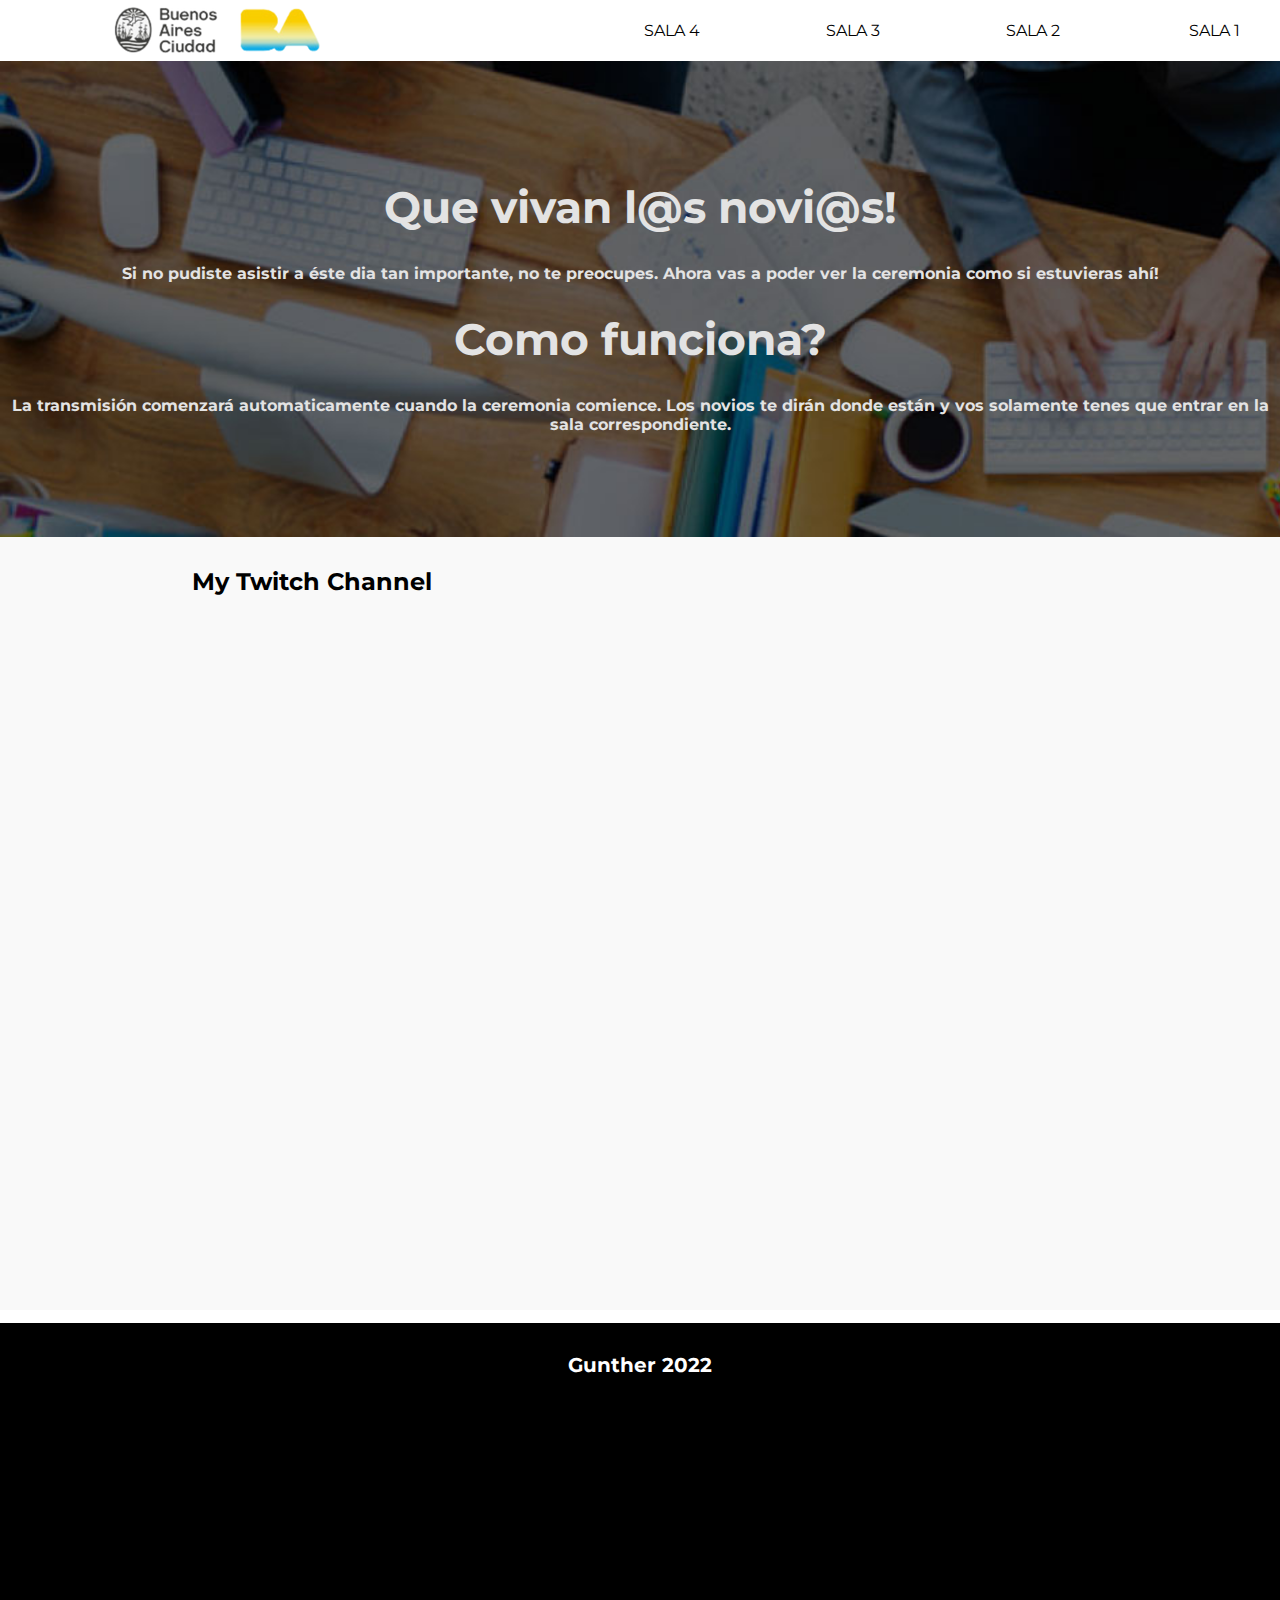
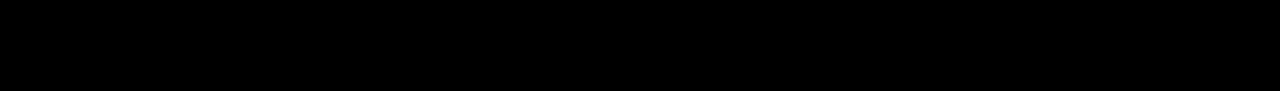
==== index.html @ d4aa126c "Comienzo de proyecto" ====
<!DOCTYPE html>
<html lang="en">
<head>
<meta charset="UTF-8">
<meta http-equiv="X-UA-Compatible" content="IE=edge">
<meta name="viewport" content="width=}, initial-scale=1.0">
<title>Document</title>
<link rel="stylesheet" href="./assets/styles.css">
<link rel="preconnect" href="https://fonts.googleapis.com">
<link rel="preconnect" href="https://fonts.gstatic.com" crossorigin>
<link href="https://fonts.googleapis.com/css2?family=Fraunces:opsz,wght@9..144,700&family=Montserrat:wght@300;500;700&display=swap" rel="stylesheet">

</head>

<body>
<header> 
    <div class="logo"><a href="#"><img src="./assets/img/logo.png"></a> 
    </div>

    
    <nav>    
        <ul>
            <!-- <button><li>INICIO</li></button> -->
            <li><a href="#">SALA 1</a></li>
            <li><a href="#">SALA 2</a></li>
            <li><a >SALA 3</a></li>
            <li><a >SALA 4</a></li>
        </ul>
    </nav>
    

</header>
<div class="cabecera">

    <h1 class="titulo">Que vivan l@s novi@s!</h1>    
    <h2 class="subtitulo">Si no pudiste asistir a éste dia tan importante, no te preocupes. Ahora vas a poder ver la ceremonia como si estuvieras ahí! 
    <h1 class="titulo">Como funciona?</h1>
    <h2 class="subtitulo">La transmisión comenzará automaticamente cuando la ceremonia comience. Los novios te dirán donde están y vos solamente tenes que entrar en la sala correspondiente.
</div>    

<div class="principal">
<div class="twitch">
    <h2>My Twitch Channel</h2>
    <iframe src="https://player.twitch.tv/?channel=baitybait&parent=https://www.twitch.tv/baitybait" frameborder="0" allowfullscreen="true" scrolling="no" height="680" width="100%"></iframe>
</div>
</div>




<footer>
<div class="footer">
    <h1 class="copyright">Gunther 2022</h1>
</div>
</footer>

</body>
</html>
---- assets/styles.css ----
* {
    font-family: 'Montserrat', sans-serif;
}

body {
    margin:0;
    padding: 0;
    background-color: rgb(255, 255, 255);
}


nav {
    width:100%;
    background: #ffffff;
    overflow: auto;
}

ul {
    padding: 0;
    margin: 0 0 0 150px;
    list-style: none;
}

li {
    float: right;

}

.logo img {
    padding-left: 100px;   
    position: absolute;
    margin-top: 0px;
    margin-left: 0px;

}

nav a {
    width: 100px;
    display: block;
    padding: 21px 40px;
    text-decoration: none;
    color: black;
    text-align: right;
}

nav a:hover {
    animation:ease-in;
    background-color: rgb(255, 255, 155);
    

}

.titulo {
    font-family: 'Montserrat', sans-serif;
    font-size: 44px;
    text-align: center;

}

.subtitulo {
    font-family: 'Montserrat', sans-serif;
    font-size: 16px;
    text-align: center;
}

.cabecera {
    background-image: url(./img/image_background.jpg);
    background-size: cover;
    background-repeat: no-repeat;
    padding-top: 90px;
    padding-bottom: 90px;
    color: rgb(227, 227, 227);
}

.twitch {
    margin: auto;
    width: 70%;
    padding: 10px;
}

.footer {
    font-size: 10px;
    text-align: center;
    background-color: black;
    padding-bottom: 300px;
    color: #ffffff;
    
}

.copyright {
    padding-top: 30px;
}

.principal {
    background-color: rgb(249, 249, 249);
    margin: 0 auto;
    padding: 0px 0 0px;
}
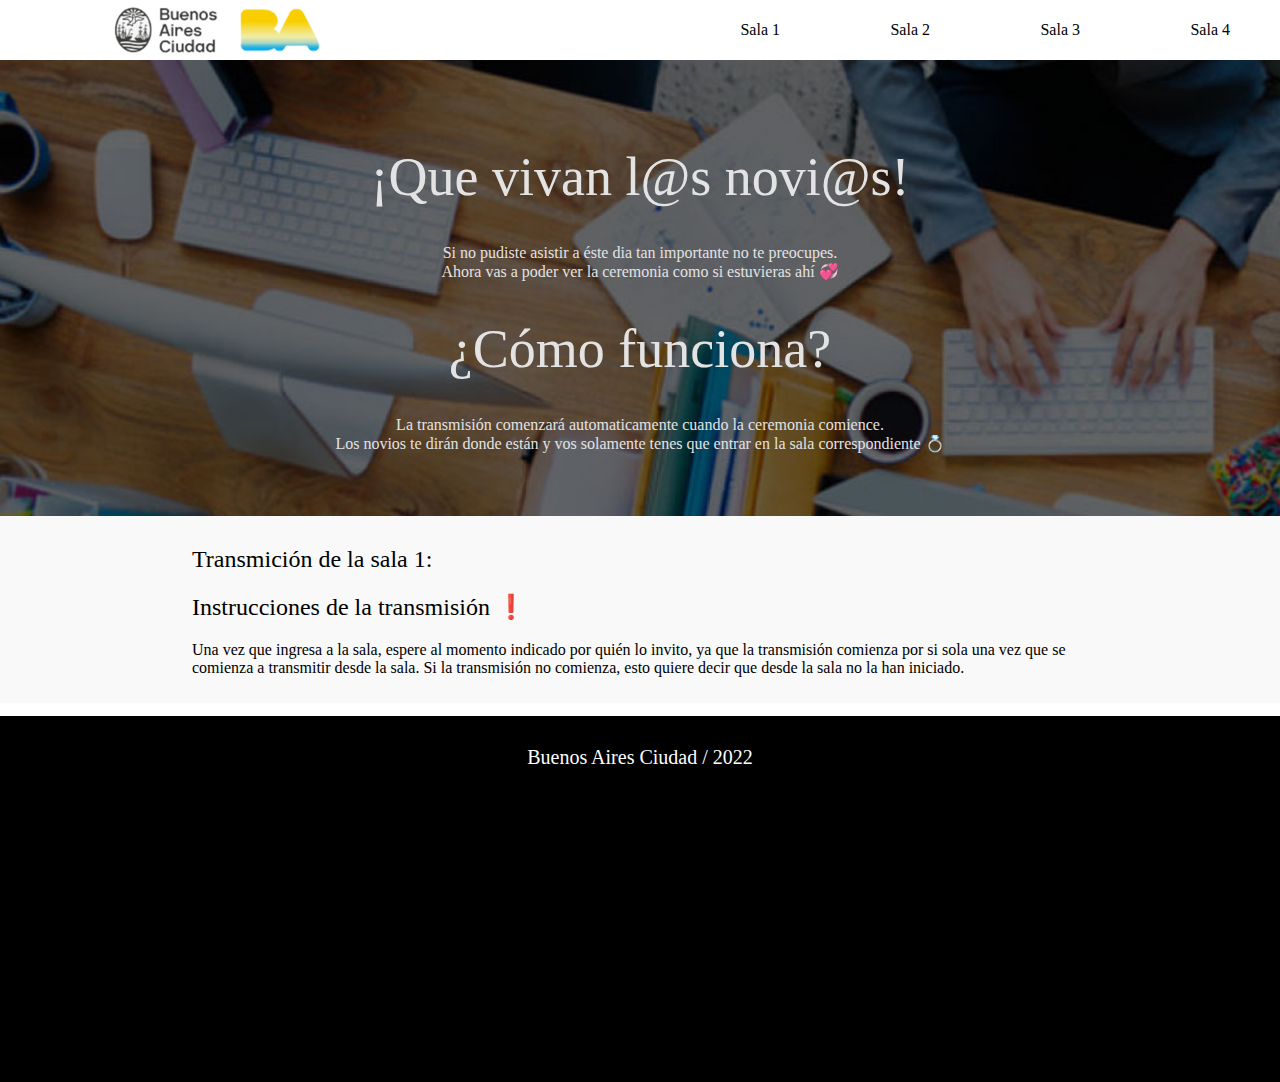
==== commit c5202ca2: "Update index.html" ====
--- a/index.html
+++ b/index.html
@@ -4,7 +4,7 @@
 <meta charset="UTF-8">
 <meta http-equiv="X-UA-Compatible" content="IE=edge">
 <meta name="viewport" content="width=}, initial-scale=1.0">
-<title>Document</title>
+<title>Que vivan l@s novi@s - GBA</title>
 <link rel="stylesheet" href="./assets/styles.css">
 <link rel="preconnect" href="https://fonts.googleapis.com">
 <link rel="preconnect" href="https://fonts.gstatic.com" crossorigin>
@@ -20,11 +20,10 @@
     
     <nav>    
         <ul>
-            <!-- <button><li>INICIO</li></button> -->
-            <li><a href="#">SALA 1</a></li>
-            <li><a href="#">SALA 2</a></li>
-            <li><a >SALA 3</a></li>
-            <li><a >SALA 4</a></li>
+            <li><a href="./sala4.html">Sala 4</a></li>
+            <li><a href="./sala3.html">Sala 3</a></li>
+            <li><a href="./sala2.html">Sala 2</a></li>
+            <li><a href="./index.html">Sala 1</a></li>
         </ul>
     </nav>
     
@@ -32,27 +31,43 @@
 </header>
 <div class="cabecera">
 
-    <h1 class="titulo">Que vivan l@s novi@s!</h1>    
-    <h2 class="subtitulo">Si no pudiste asistir a éste dia tan importante, no te preocupes. Ahora vas a poder ver la ceremonia como si estuvieras ahí! 
-    <h1 class="titulo">Como funciona?</h1>
-    <h2 class="subtitulo">La transmisión comenzará automaticamente cuando la ceremonia comience. Los novios te dirán donde están y vos solamente tenes que entrar en la sala correspondiente.
+    <h1 class="titulo">¡Que vivan l@s novi@s! </h1>    
+    <h2 class="subtitulo">Si no pudiste asistir a éste dia tan importante no te preocupes. <br> Ahora vas a poder ver la ceremonia como si estuvieras ahí 💞 
+    <h1 class="titulo">¿Cómo funciona?</h1>
+    <h2 class="subtitulo">La transmisión comenzará automaticamente cuando la ceremonia comience. <br> Los novios te dirán donde están y vos solamente tenes que entrar en la sala correspondiente 💍
 </div>    
 
 <div class="principal">
 <div class="twitch">
-    <h2>My Twitch Channel</h2>
-    <iframe src="https://player.twitch.tv/?channel=baitybait&parent=https://www.twitch.tv/baitybait" frameborder="0" allowfullscreen="true" scrolling="no" height="680" width="100%"></iframe>
+    <h2>Transmición de la sala 1:</h2>
+
+    <script src= "https://player.twitch.tv/js/embed/v1.js"></script>
+    <div id="SamplePlayerDivID"></div>
+    <script type="text/javascript">
+      var options = {
+        width: 1335,
+        height: 690,
+        channel: "leekbeats",
+        // Only needed if this page is going to be embedded on other websites
+        parent: ["embed.example.com", "othersite.example.com"]
+      };
+      var player = new Twitch.Player("SamplePlayerDivID", options);
+      player.setVolume(0.5);
+    </script>
+
+    <!-- <iframe src="https://player.twitch.tv/?channel=baitybait&parent=https://www.twitch.tv/baitybait" frameborder="0" allowfullscreen="true" scrolling="no" height="680" width="100%"></iframe> -->
+    <h2>Instrucciones de la transmisión ❗ <br></h2>
+    <p>Una vez que ingresa a la sala, espere al momento indicado por quién lo invito, ya que la transmisión comienza por si sola una vez que se comienza a transmitir desde la sala. Si la transmisión no comienza, esto quiere decir que desde la sala no la han iniciado.</p>
 </div>
 </div>
 
 
 
-
 <footer>
 <div class="footer">
-    <h1 class="copyright">Gunther 2022</h1>
+    <h1 class="copyright">Buenos Aires Ciudad / 2022</h1>
 </div>
 </footer>
 
 </body>
-</html>+</html>
--- a/assets/styles.css
+++ b/assets/styles.css
@@ -1,100 +1,107 @@
+@font-face {
+  font-family: "Chalet NewYorkNineteenEighty";
+  src: url("./fonts/Chalet\ NewYorkNineteenEighty.otf") format("otf"),
+    url("fonts/Chalet\ NewYorkNineteenEighty.otf") format("otf");
+  font-style: normal;
+  font-weight: normal;
+}
+
 * {
-    font-family: 'Montserrat', sans-serif;
+  font-family: "Chalet NewYorkNineteenEighty";
+  font-weight: 100;
 }
 
 body {
-    margin:0;
-    padding: 0;
-    background-color: rgb(255, 255, 255);
+  margin: 0;
+  padding: 0;
+  background-color: rgb(255, 255, 255);
 }
 
-
 nav {
-    width:100%;
-    background: #ffffff;
-    overflow: auto;
+  width: 100%;
+  background: #ffffff;
+  overflow: auto;
 }
 
 ul {
-    padding: 0;
-    margin: 0 0 0 150px;
-    list-style: none;
+  padding: 0;
+  margin: 0 0 0 150px;
+  list-style: none;
+  height: 100%;
+  
 }
 
 li {
-    float: right;
-
+  float: right;
 }
 
 .logo img {
-    padding-left: 100px;   
-    position: absolute;
-    margin-top: 0px;
-    margin-left: 0px;
-
+  padding-left: 100px;
+  position: absolute;
+  margin-top: 0px;
+  margin-left: 0px;
 }
 
 nav a {
-    width: 100px;
-    display: block;
-    padding: 21px 40px;
-    text-decoration: none;
-    color: black;
-    text-align: right;
+  width: 50px;
+  display: block;
+  padding: 21px 50px;
+  text-decoration: none;
+  color: black;
+  text-align: right;
 }
 
 nav a:hover {
-    animation:ease-in;
-    background-color: rgb(255, 255, 155);
-    
-
+  animation: ease-in;
+  background-color: rgb(251, 251, 110);
 }
 
 .titulo {
-    font-family: 'Montserrat', sans-serif;
-    font-size: 44px;
-    text-align: center;
-
+  font-family: "Chalet NewYorkNineteenEighty";
+  font-weight: 400;
+  font-size: 54px;
+  text-align: center;
 }
 
 .subtitulo {
-    font-family: 'Montserrat', sans-serif;
-    font-size: 16px;
-    text-align: center;
+  font-family: "Chalet NewYorkNineteenEighty";
+  font-size: 16px;
+  text-align: center;
 }
 
 .cabecera {
-    background-image: url(./img/image_background.jpg);
-    background-size: cover;
-    background-repeat: no-repeat;
-    padding-top: 90px;
-    padding-bottom: 90px;
-    color: rgb(227, 227, 227);
+  background-image: url(./img/image_background.jpg);
+  background-size: cover;
+  background-repeat: no-repeat;
+  padding-top: 50px;
+  padding-bottom: 50px;
+  color: rgb(227, 227, 227);
 }
 
+/* div donde se muestra el reproductor de twitch */
+
+.principal {
+  background-color: rgb(249, 249, 249);
+  margin: 0 auto;
+  padding: 0px 0 0px;
+}
+
+/*  Reproductor de Twtich  */
+
 .twitch {
-    margin: auto;
-    width: 70%;
-    padding: 10px;
+  margin: auto;
+  width: 70%;
+  padding: 10px;
 }
 
 .footer {
-    font-size: 10px;
-    text-align: center;
-    background-color: black;
-    padding-bottom: 300px;
-    color: #ffffff;
-    
+  font-size: 10px;
+  text-align: center;
+  background-color: black;
+  padding-bottom: 300px;
+  color: #ffffff;
 }
 
 .copyright {
-    padding-top: 30px;
+  padding-top: 30px;
 }
-
-.principal {
-    background-color: rgb(249, 249, 249);
-    margin: 0 auto;
-    padding: 0px 0 0px;
-}
-
-
